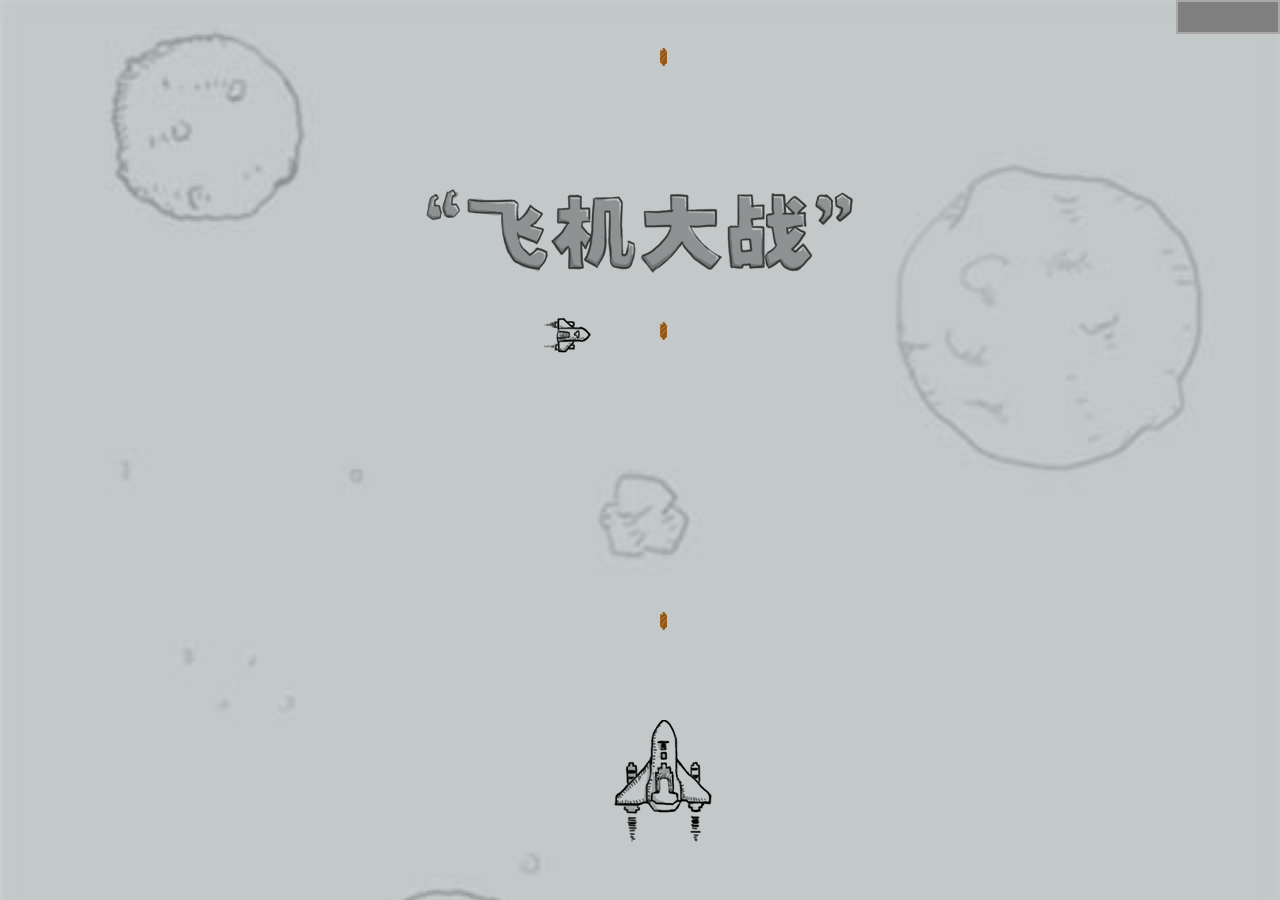
==== AicraftBattle.html @ f69f9bc2 "v2.0 boss战" ====
<!DOCTYPE html>
<html>
	<head>
		<meta charset="UTF-8">
		<title>飞机大战</title>
		<link rel="stylesheet" href="css/style.css" />
	</head>
	<body>
		<div id="box"></div>
		<div id="logo"></div>
		<div id="showScore"></div>
	</body>
</html>
<script type="text/javascript" src="js/jquery-1.11.1.js" ></script>
<script type="text/javascript" src="js/myPlane.js" ></script>
<script type="text/javascript" src="js/GameEngine.js" ></script>
<script>
	var myPlane=new MyPlane()
	gameEngine.loading();
	setTimeout(function(){
		myPlane.start();
		gameEngine.start();
	},4000)
	
</script>
---- css/style.css ----
* {
	margin: 0;
	padding: 0;
}
body{
	overflow: hidden;
}
#box {
	width: 100%;
	height: 100vh;
	background: url(../img/bg.jpg);
	background-size: 100%;
	background-position-y: 0;  
}
#showScore{
	width:100px;
	height:30px;
	background: gray;
	position: fixed;
	right:0px;
	top:0px;
	border: 2px solid darkgray;
	font-size: 14px;
	line-height:30px;
	
}
#logo{
	width:428px;
	height:104px;
	background: url(../img/logo.png);
	position:fixed;
	left:50%;
	top:20%;
	margin-left:-214px;
	z-index: 10;
}
.loading{
	width:192px;
	height:41px;
	position:fixed;
	left:50%;
	top:35%;
	margin-left:-96px;
}
.myPlane{
	width:98px;
	height:122px;
	background: url(../img/me.png);
	position: absolute;
	left:48%;
	top:80vh;
	z-index:2;
}
.bullet{
	width:7px;
	height:18px;
	background: url(../img/bullet.png);
	position: absolute;
	z-index:1;
}
.smallPlane{
	width:59px;
	height:36px;
	background: url(../img/plain1.png);
	position: absolute;
}
.mediumPlane{
	width:70px;
	height:92px;
	background: url(../img/plain2.png);
	position: absolute;
}
.bigPlane{
	width:165px;
	height:256px;
	background: url(../img/plain3.png);
	position: absolute;
}
.bulletBoom{
	width:41px;
	height:39px;
	position: absolute;
	margin-left:-20px;
	margin-top:-8px;
	z-index: 10;
}
.linian{
	width:166px;
	height:186px;
	background: url(../img/boss1.png) no-repeat;
	background-size: cover;
	position: absolute;
}
.bossHp{
	height:20px;
	line-height: 20px;
	background: red;
	position: fixed;
	top:0;
	left:30%;
	border-radius: 5px;
	opacity: 0.5;
}
.haojiao{
	width:20px;
	height:20px;
	background: url(../img/die2.png);
	background-size:cover;
	position: absolute;
}
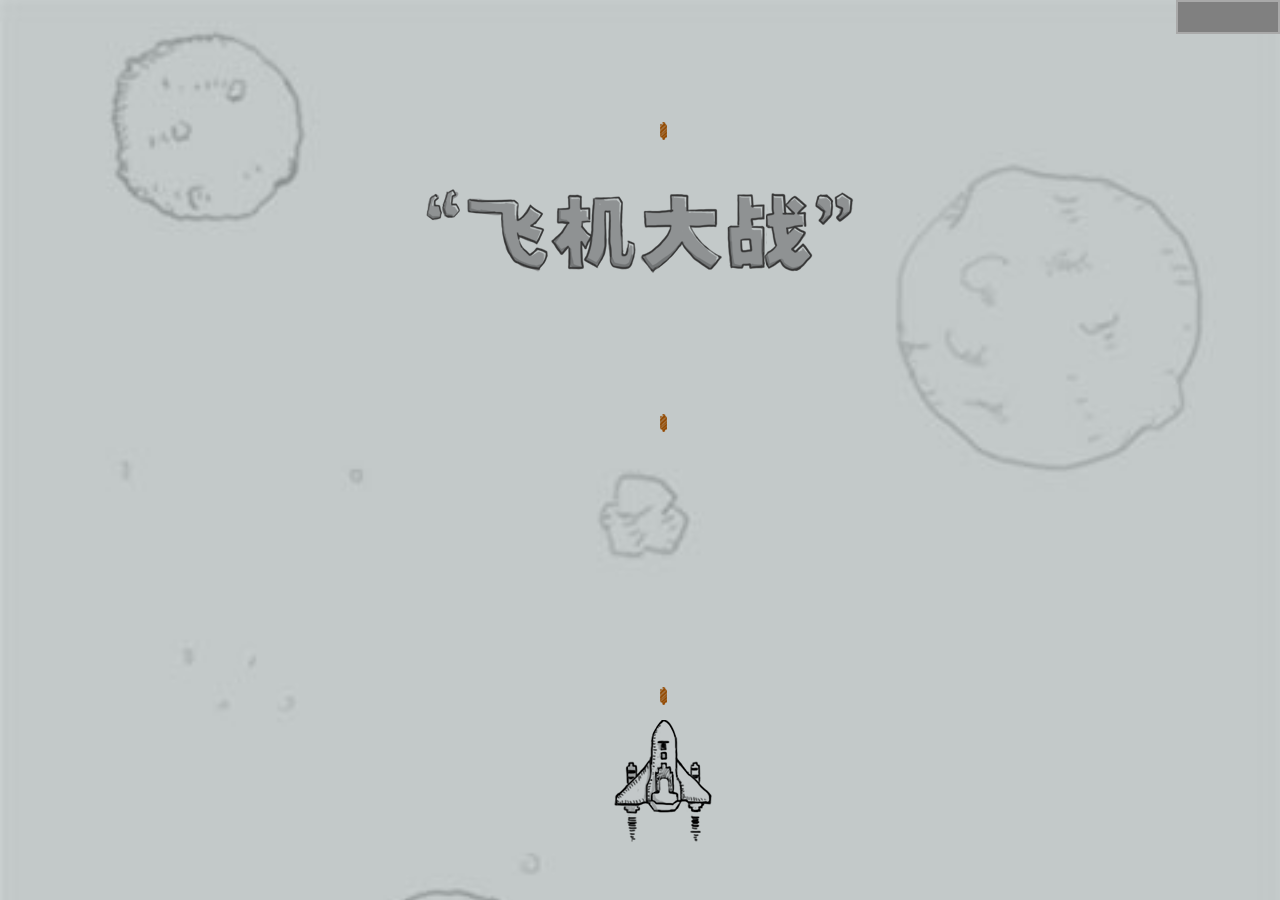
==== commit 2fefa0ba: "d" ====
--- a/AicraftBattle.html
+++ b/AicraftBattle.html
@@ -15,11 +15,14 @@
 <script type="text/javascript" src="js/myPlane.js" ></script>
 <script type="text/javascript" src="js/GameEngine.js" ></script>
 <script>
-	var myPlane=new MyPlane()
-	gameEngine.loading();
-	setTimeout(function(){
-		myPlane.start();
-		gameEngine.start();
-	},4000)
+	$(window).load(function(){
+		var myPlane=new MyPlane()
+		gameEngine.loading();
+		setTimeout(function(){
+			myPlane.start();
+			gameEngine.start();
+		},4000)
+	})
+	
 	
 </script>
